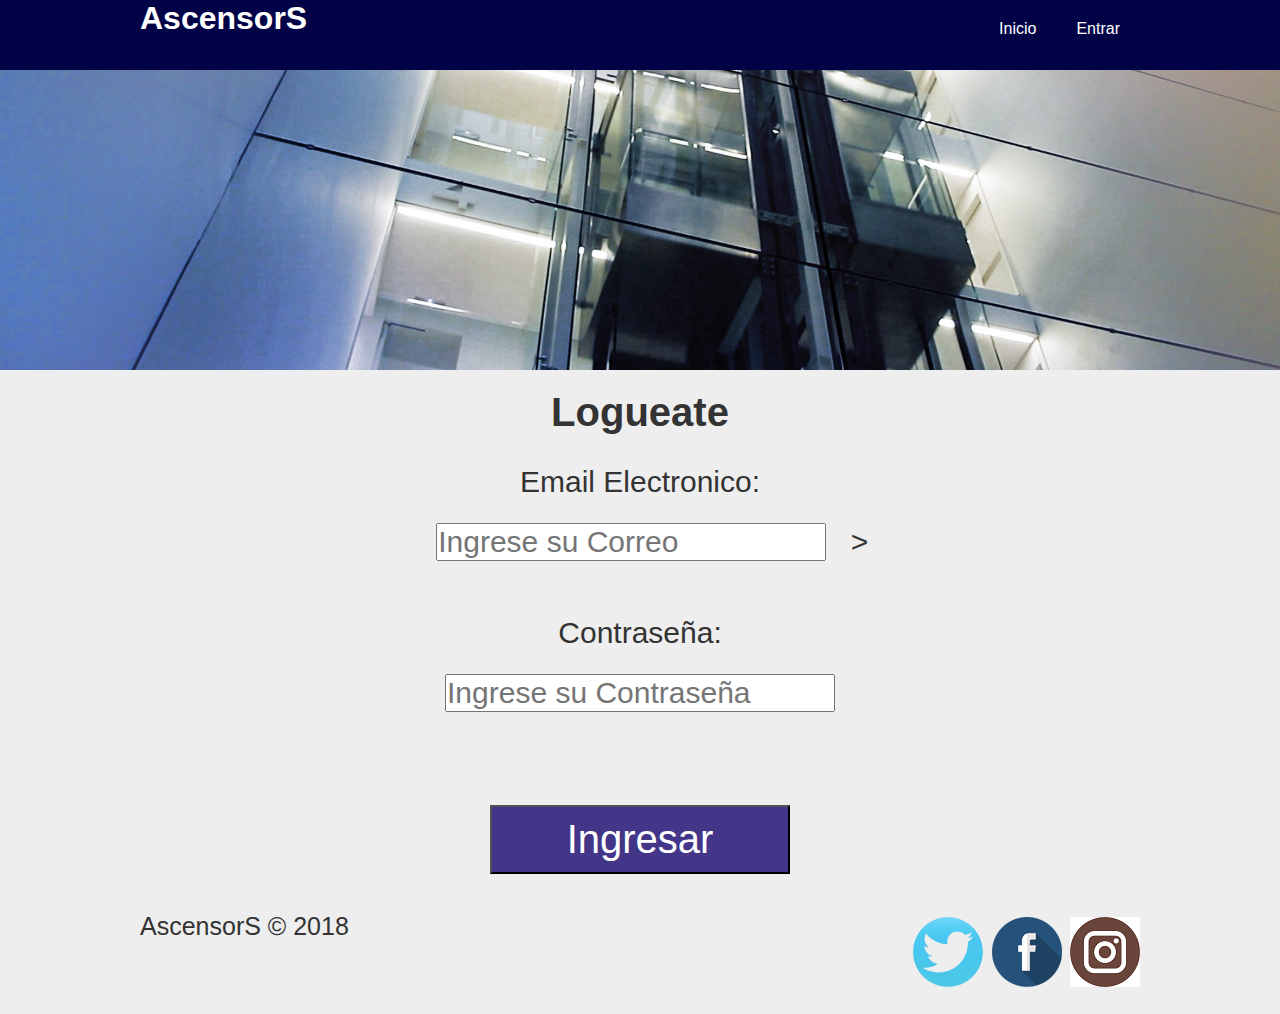
==== ingresar.html @ 72708c64 "Primer commit de cliente.io" ====
<!DOCTYPE html>
<html lang="es">
    <head>
        <title>AscensorS</title>
        <meta charset="UTF-8">
        <meta http-equiv="X-UA-Compatible" content="IE=edge">
        <meta name="viewport" content="width=device-width, initial-scale=1">
        
        <link href="https://fonts.googleapis.com/css?family=Kanit" rel="stylesheet">
        <link rel="stylesheet" href="css/main.css">
        <link rel="stylesheet" href="css/menu.css">
        <link rel="stylesheet" href="css/portada.css">
        <link rel="stylesheet" href="css/cuadricula.css">
        <link rel="stylesheet" href="css/login.css">
    </head>
    
    <body>
        <header>
            <div class="contenedor">
                <h1>AscensorS</h1>
                <input type="checkbox" id="menu-rp">
                <label for="menu-rp">&#9776;</label>
                
                <nav class="menu">
                    <a href="index.html">Inicio</a>
                    <a href="ingresar.html">Entrar</a>
                </nav>
            </div>
        </header>
        
        <main>
            <section id="portada">
                <img src="img/portada.jpg">
            </section>
            
            <section id="formularioIngresar">
                    <h2>Logueate</h2>
                    <div class="login">
                        <form action="." method="POST">
                            <p><label for="id_correo">Email Electronico:</label><br>
                                <input type="text" name="email" onfocusout="CorreoValido()" required id="id_email" placeholder="Ingrese su Correo">>
                            </p>
    
                            <p><label for="id_contraseña">Contraseña:</label><br>
                                <input type="password" name="password" required id="id_password" placeholder="Ingrese su Contraseña">
                            </p>

                <button class="botoningreso" type="submit" value="Login" onclick="login()">Ingresar</button>
        
                        </form>
                    </div>
            </section>
            
            
        </main>
        
        <footer>
            <div class="contenedor">
                <p class="copyright">AscensorS &copy; 2018</p>
                <div class="redes">
                    <a href="#"><img src="img/twitter.png"></a>
                    <a href="#"><img src="img/facebook.png"></a>
                    <a href="#"><img src="img/instagram.png"></a>
                
                </div>
                
            </div>
        </footer>

    </body>
</html>
---- css/main.css ----
/* TODO */
*
{
    margin: 0;
    padding: 0;
    box-sizing: border-box;
}

/*CUERPO*/
body
{
    font-family: 'Kanit', sans-serif;
}

/* HEADER */
header
{
    width: 100%;
    height: 70px;
    background: rgb(2, 3, 71);
    color: #ffffffff;
    position: fixed;
    top: 0;
    left: 0;
    z-index: 100;
}

/*TODOS LOS CONTENEDORES*/
.contenedor
{
    width: 95%;
    margin: auto;
}

/* TITULO WEB */
h1
{
    float: left;
}

/* HEADER DEL CONTENEDOR*/
header .contenedor
{
    display: table;
}

/* TODOS */
section
{
    width: 100%;
}

/* CONTENEDOR FOOTER */
footer .contenedor
{
    display: flex;
    flex-wrap: wrap;
    justify-content: center;
    padding-bottom: 20px;
}

/* FOOTER COPYRIGHT */
.copyright
{
    font-size: 25px;
}

/* REDES */
.redes
{
    margin-top: 5px;
    width: 100%;
    text-align: center;
    font-size: 30px;
}

/* ENLACES REDES */
.redes a
{
    text-decoration: none;
}

/*768px*/
@media (min-width: 768px){
    .redes
    {
        width: auto;
    }
    
    footer .contenedor
    {
        justify-content: space-between;
    }
}

/*1024px*/
@media (min-width: 1024px){
    .contenedor
    {
        width: 1000px;
    }
}
---- css/menu.css ----
/*MENU*/
#menu-rp
{
    display: none;
}

/*ICONO MENU*/
header label
{
    float: right;
    font-size: 40px;
    margin: 6px 0;
}

/* MENU */
header label {
    float: right;
    cursor: pointer;
}
.menu
{
    position: absolute;
    width: 100%;
    height: 100vh;
    background: rgb(2, 3, 71);
    top: 70px;;
    left: 0;
    transition: all 0.5s;
    transform: translateY(100%);
}

/* ENLACES DEL MENU*/
.menu a
{
    display: block;
    color: white;
    height: 60px;
    padding: 20px;
    text-decoration: none;
}

/* CUANDO PASE EL MOUSE*/
.menu a:hover
{
    background: rgba(93, 124, 171,0.5);
}

/* MENU CLICK*/
#menu-rp:checked ~ .menu
{
    transform: translateX(0%);
}

/*1024px*/

@media (min-width: 1024px){
    .menu
    {
        position: static;
        width: auto;
        height: auto;
        transform: translateX(0%);
        float: right;
        display: flex;
    }
    
    header label
    {
        display: none;
    }
    
}
---- css/portada.css ----
/*DONDE ESTA IMAGEN PRINCIPAL*/
#portada
{
    margin-top: 70px;
    
}

/*IMAGEN PRINCIPAL*/
#portada img
{
    width: 100%;
    height: 100%;
}

/*768px*/
@media (min-width:768px){
    #portada
    {
        height: 300px;
        overflow: hidden;
    }
    
    #portada img
    {
        height: auto;
        margin-top: -100px;
    }
}

@media (min-width:1024px){
    #portada img
    {
        margin-top: -300px;
    }
}
---- css/cuadricula.css ----
html,body,h2{
  margin:0;
  padding:0;
}
h2{
  text-align: center;
}
body{
  background: #eee;
  font-family: sans-serif;
  color: #333;
}
.fila{
  width: 100%;
  /*margin: 2% auto;*/
  overflow: hidden;
}
.columna{
  background: lightblue;
  float: left;
  /*margin-right: 2%;*/
  box-sizing: border-box;
  padding: 1em;
  overflow: hidden;
}
/*POR DEBAJO DE 480PX UNA COLUMNA*/
.columna{
  width:100%;
}

.rowcuatro img{
    width: 200px;
    height: 200px;
  }

.rowseis .imgc6{
    width: 100px;
    height: 100px;
  }

.rowdoce .imgc12{
    width: 100%;
  }

/*-------------------------------------------*/

.rowdos .columna
{
    background: white;
}

.rowtres .columna
{
    background: #16448A;
    text-align: center;
    color: white;
    margin-top: 5px;
    border: solid black 2px;
    margin-right: 2px;
}

.rowcuatro .columna
{
    background: white;
    text-align: center;

}

.rowcuatro .columna img
{
    background: white;
    text-align: center;
    border: 2px solid #000;
}

.rowseis .columna{
  margin-top: 5px;
  margin-bottom: 5px;
  padding: 10px;
  color: black;
  border:solid black 4px;
  font-size: 18px;
  text-align: center;
  background-image:url(https://servilardecoracion.com/1787-tm_large_default/papel-pintado-textura-acapulco.jpg)
  }

.rowdoce .columna
{
    text-align: center;
    background: white;
}

.rowdoce .columna img
{
    width: 40%;
}

.aside_left .aside{
    width: 25%;
    background: #16448A;
    color: white;
    display: none;
  }
    
  .aside_left .aside img{
    padding: 20%;
  }
    
  .aside_left .contenido{
    width: 100%;
    margin-right: 0;
    background: #16448A;
    color: white;
  }
  
  .aside_right .contenido{
    width: 100%;
    background: #16448A;
    color: white;
  }
  .aside_right .aside{
    width: 25%;
    margin-right: 0;
    background: #16448A;
    color: white;
    display: none;
  }

   .aside_right .aside img{
       
       padding: 14%;
    
  }


/*768PX*/
@media (min-width: 768px){
  .columna{
    background: #0ff;
  }
  
  .aside_left .aside{
    width: 20%;
  }
  .aside_left .contenido{
    width: 75%;
    margin-right: 0;
  }
  
  .aside_right .contenido{
    width: 75%;
  }
  .aside_right .aside{
    width: 25%;
    margin-right: 0;
  }
  
  .rowdos .columna{
    width: 50%;
    background: #3D88A0;
    color: #fff;
    padding: 8%;
    
  }
    
  .rowdos .columna:nth-child(2n){
    margin-right: 0;
  }    
    
    
  .rowtres .columna{
    width: 28%;
    margin-left: 2%;
    text-align: center;
    font-size: 30px;
    color: white;
    background: #16448A;
    padding: 5%;
  }
  .rowtres .columna:nth-child(3n){
    margin-right: 0;
  }

  .rowcuatro .columna{
    width: 25%;
    background: white;
    text-align: center;
  }
  .rowcuatro .columna:nth-child(2n){
    /*margin-right: 2%;*/
  }
  .rowcuatro .columna:nth-child(4n){
    margin-right: 0;
  }
  
  .rowseis .columna{
    width: 33.3333%;
    text-align: center;
    color: white;
  }
    
  .rowseis .imgc6{
    border-radius: 30%;
    border: 4px solid #F9A807;
    
  }
    
  .rowseis .columna:nth-child(2n){
    /*margin-right: 2%;*/
  }
  .rowseis .columna:nth-child(3n){
    margin-right: 0;
  }
  
  .rowdoce .columna{
    
    width: 25%;
    background: #5F718B;
  }
  .rowdoce .columna:nth-child(3n){
    /*margin-right: 2%;*/
  }
  .rowdoce .columna:nth-child(4n){
    margin-right: 0;
  }
    
    
  .aside_left .aside{
    width: 25%;
    background: #16448A;
    color: white;
    display: none;
  }
    
  .aside_left .aside img{
    padding: 20%;
  }
    
  .aside_left .contenido{
    width: 100%;
    margin-right: 0;
    background: #16448A;
    color: white;
  }
  
  .aside_right .contenido{
    width: 100%;
    background: #16448A;
    color: white;
  }
  .aside_right .aside{
    width: 25%;
    margin-right: 0;
    background: #16448A;
    color: white;
    display: none;
  }

   .aside_right .aside img{
       
       padding: 14%;
    
  }
    
  
}

/*1024PX*/
@media (min-width: 1024px){
  .columna{
    background: lightblue;
  }
  
  .rowdos .columna{
    width: 50%;
    background: #3D88A0;
    color: #fff;
    padding: 8%;
    border: black 4px solid;
  }
    
  .rowdos .columna:nth-child(2n){
    margin-right: 0;
  }

  .rowtres .columna{
    width: 30%;
    margin-left: 1%;
    text-align: center;
    font-size: 45px;
    color: white;
    background: #16448A;
    padding: 5%;
  }
  
  .rowcuatro .columna{
    width: 25%;
    background: white;
    text-align: center;
  }
  .rowcuatro .columna:nth-child(2n){
    /*margin-right: 2%;*/
  }
  .rowcuatro .columna:nth-child(4n){
    margin-right: 0;
  }
  
  .rowseis .columna{
    width: 16.66%;
    text-align: center;
    color: white;
    
  }
  .rowseis .imgc6{
    border-radius: 30%;
    border: 4px solid #F9A807;
    
  }
  .rowseis .columna:nth-child(2n){
    /*margin-right: 2%;*/
  }
  .rowseis .columna:nth-child(3n){
    /*margin-right: 2%;*/
  }
  .rowseis .columna:nth-child(6n){
    margin-right: 0;
  }
  
  .rowdoce .columna{
    width: 8.3333%;
    background: #5F718B;
  }
  .rowdoce .columna:nth-child(3n){
    /*margin-right: 2%;*/
  }
  .rowdoce .columna:nth-child(4n){
    /*margin-right: 2%;*/
  }
  .rowdoce .columna:nth-child(12n){
    margin-right: 0;
  }
    
  .aside_left .aside{
    width: 25%;
    background: #16448A;
    color: white;
    display: none;
  }
    
  .aside_left .aside img{
    padding: 20%;
  }
    
  .aside_left .contenido{
    width: 100%;
    margin-right: 0;
    background: #16448A;
    color: white;
  }
  
  .aside_right .contenido{
    width: 100%;
    background: #16448A;
    color: white;
  }
  .aside_right .aside{
    width: 25%;
    margin-right: 0;
    background: #16448A;
    color: white;
    display: none;
  }

   .aside_right .aside img{
       
       padding: 14%;
    
  }
}
---- css/login.css ----
#formularioIngresar .login
{
    text-align: center;
}

#formularioIngresar h2
{
    margin: 20px;
    font-size: 40px;
}

#formularioIngresar input
    {
        font-size: 20px;
        margin: 5%;
    }

#formularioIngresar p
{
    margin: 30px;
    font-size: 30px;
}

.botoningreso
{
    font-size: 25px;
    text-align: center;
    text-decoration: none;
    width: 150px;
    background: rgba(44, 30, 124, 0.883);
    color: rgb(255, 255, 255);
    padding: 10px;
    margin: 10%;
}

.botoningreso:hover
{
    font-size: 25px;
    text-align: center;
    text-decoration: none;
    width: 150px;
    background: #109922;
    color: #fff;
    padding: 10px;
    margin: 10%;
}

/*768px*/
@media (min-width:768px){
    
    #formularioIngresar input
    {
        font-size: 30px;
        margin: 3%;
    }
    
    .botoningreso
    {
        font-size: 40px;
        text-align: center;
        text-decoration: none;
        width: 300px;
        background: rgba(44, 30, 124, 0.883);
        color: rgb(255, 255, 255);
        padding: 10px;
        margin: 5%;
    }

    .botoningreso:hover
    {
        font-size: 40px;
        text-align: center;
        text-decoration: none;
        width: 300px;
        background: #109922;
        color: #fff;
        padding: 10px;
        margin: 5%;
    }
}

/*1024px*/
@media (min-width:1024px){
    
    #formularioIngresar input
    {
        font-size: 30px;
        margin: 2%;
    }
    
    .botoningreso
    {
        font-size: 40px;
        text-align: center;
        text-decoration: none;
        width: 300px;
        background: rgba(44, 30, 124, 0.883);
        color: rgb(255, 255, 255);
        padding: 10px;
        margin: 3%;
    }

    .botoningreso:hover
    {
        font-size: 40px;
        text-align: center;
        text-decoration: none;
        width: 300px;
        background: #109922;
        color: #fff;
        padding: 10px;
        margin: 3%;
    }
    
}
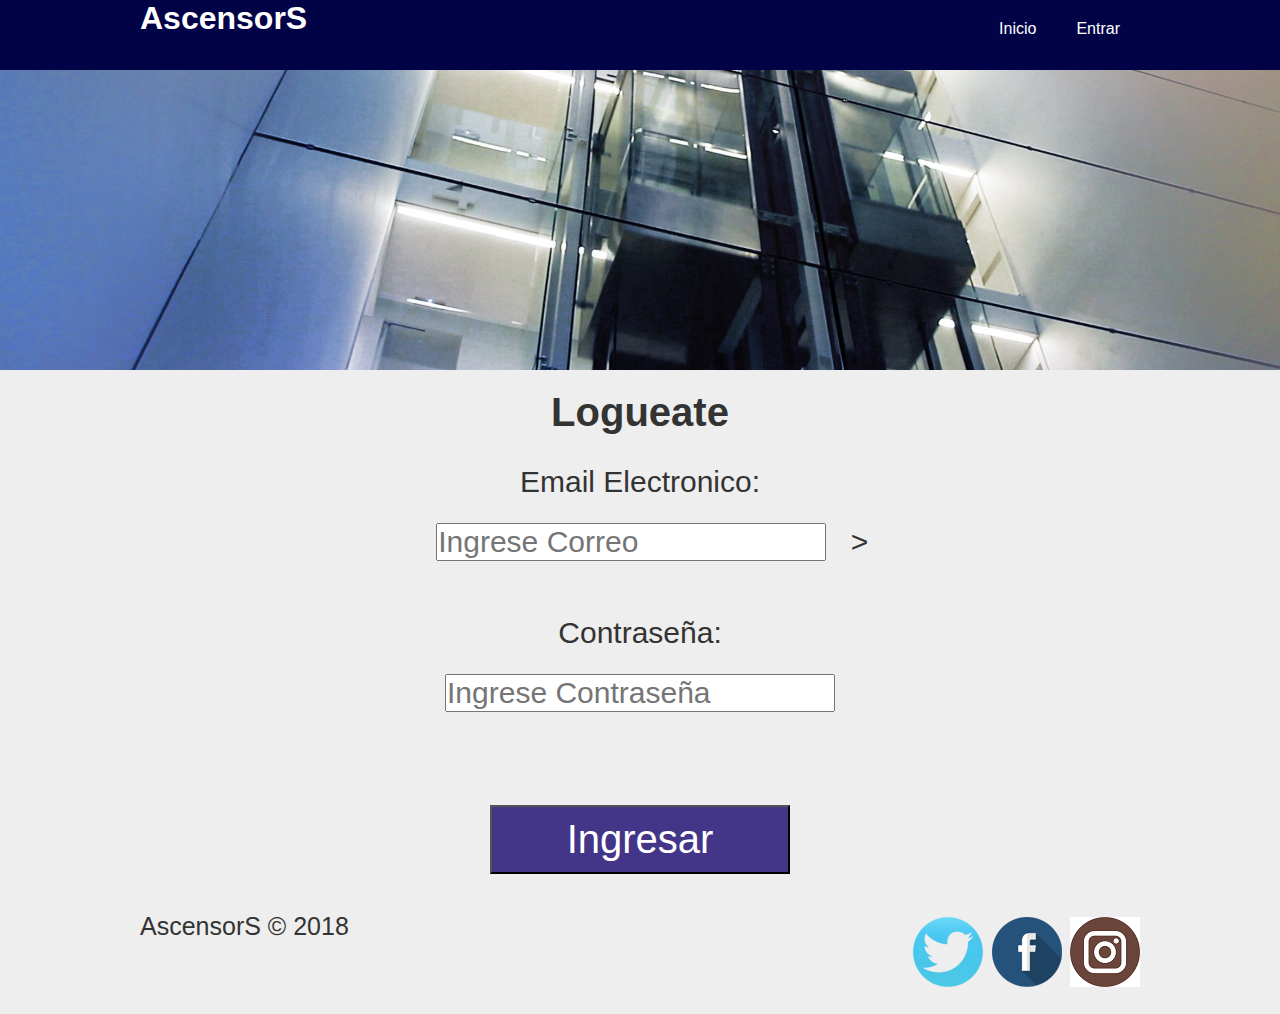
==== commit 955c8294: "Elimino validador de email" ====
--- a/ingresar.html
+++ b/ingresar.html
@@ -37,21 +37,20 @@
                     <h2>Logueate</h2>
                     <div class="login">
                         <form action="." method="POST">
-                            <p><label for="id_correo">Email Electronico:</label><br>
-                                <input type="text" name="email" onfocusout="CorreoValido()" required id="id_email" placeholder="Ingrese su Correo">>
+                            
+                            <p><label for="id_email">Email Electronico:</label><br>
+                                <input type="text" name="email" required id="id_email" placeholder="Ingrese Correo">>
                             </p>
     
-                            <p><label for="id_contraseña">Contraseña:</label><br>
-                                <input type="password" name="password" required id="id_password" placeholder="Ingrese su Contraseña">
+                            <p><label for="id_password">Contraseña:</label><br>
+                                <input type="password" name="password" required id="id_password" placeholder="Ingrese Contraseña">
                             </p>
-
-                <button class="botoningreso" type="submit" value="Login" onclick="login()">Ingresar</button>
+                            <span id="alert"></span>
+                            <button class="botoningreso" type="submit" onclick="ingresoValido()">Ingresar</button>
         
                         </form>
                     </div>
             </section>
-            
-            
         </main>
         
         <footer>
@@ -66,6 +65,8 @@
                 
             </div>
         </footer>
-
+        <script src="js/login.js"></script>
+        <script src="js/validar.js"></script>
+        <script src="js/push.min.js"></script>
     </body>
 </html>